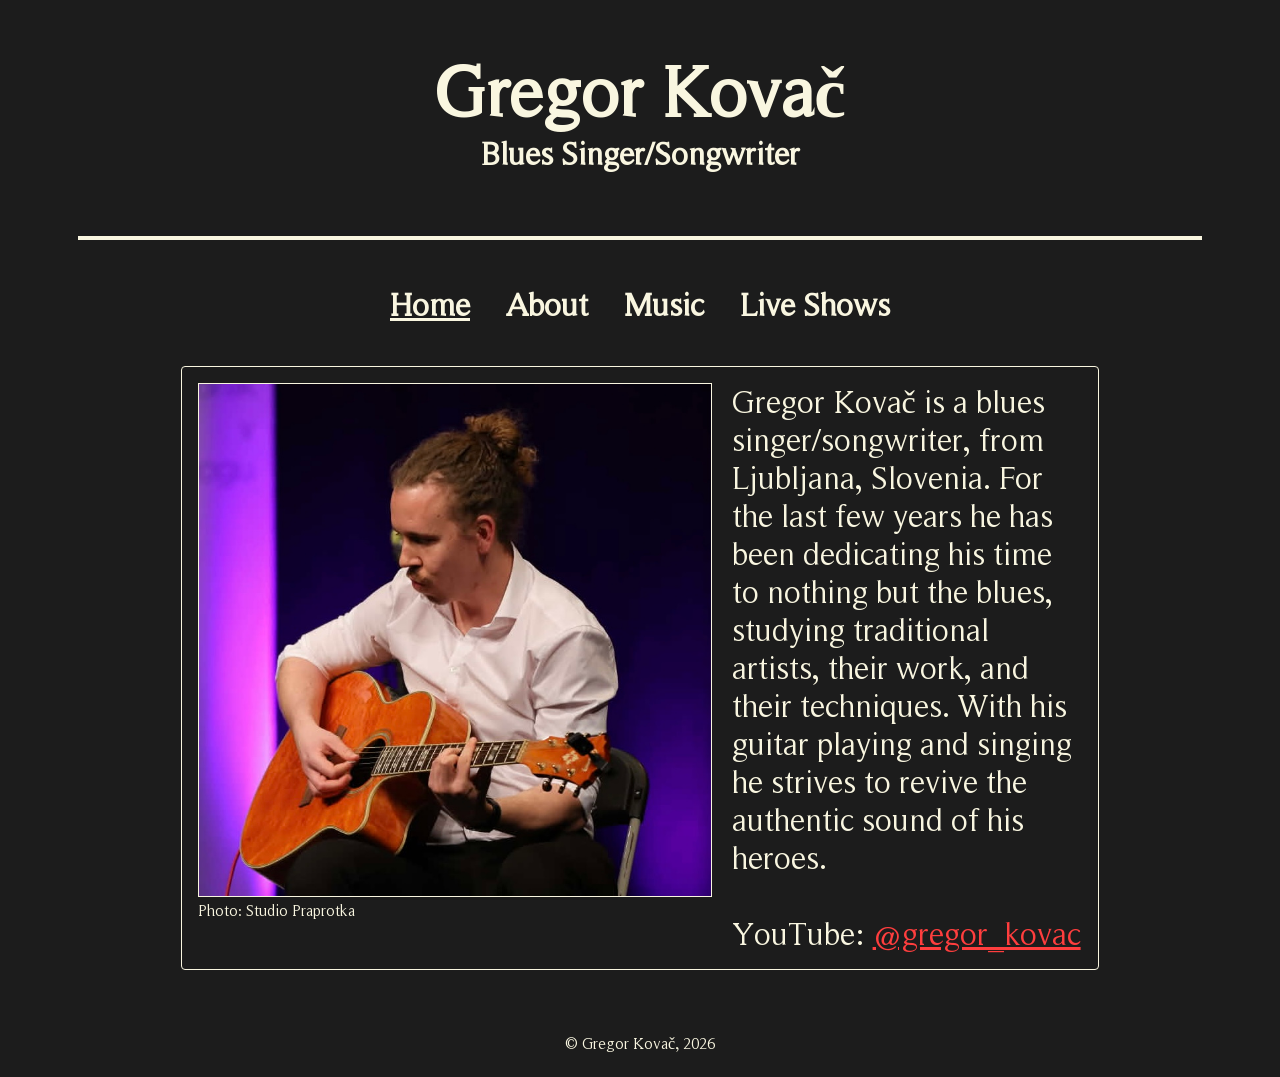
==== index.html @ 27a19f82 "Initial commit" ====
<!doctype html>
<html>
  <head>
    <link rel="stylesheet" href="style.css" />
    <title>Gregor Kovač</title>
    <link rel="icon" type="image/x-icon" href="images/favicon.ico">
  </head>

  <body>
    <h1 class="fade-in">Gregor Kovač</h1>
    <h2 id="subtitle" class="fade-in delay-1">Blues Singer/Songwriter</h2>
    <br></br>
    <div class="horizontal-line"></div>
    <br></br>
    <div class="fade-in delay-1" id="page-buttons">
      <a href="index.html" class="page-button page-button-active">Home</a>
      <a href="about.html" class="page-button">About</a>
      <a href="music.html" class="page-button">Music</a>
      <a href="live.html" class="page-button">Live Shows</a>
    </div>
    <div class="body-content fade-in delay-3">
      <div class="card">
        <div>
          <img src="images/gregor1.jpg" alt="imagetitle" width="512px">
          <span class="imgcaption">Photo: Studio Praprotka</span>
        </div>
        <div class="card-content">
          <div class="card-body" style="font-size: 32px;">
            Gregor Kovač is a blues singer/songwriter, from Ljubljana, Slovenia.
            For the last few years he has been dedicating his time to nothing but the
            blues, studying traditional artists, their work, and their techniques. With his guitar
            playing and singing he strives to revive the authentic sound of his heroes.
            <br/>
            <br/>
            YouTube: <a href="https://www.youtube.com/@gregor_kovac">@gregor_kovac</a>
          </div>
        </div>
      </div>
    </div>
    <div class="footer">&copy; Gregor Kovač, 2026</div>
  </body>
</html>
---- style.css ----
@font-face {
  font-family: "OldStyle";
  src: url("./fonts/OLDSH___.TTF") format("truetype");
  font-weight: normal;
  font-style: normal;
}

@font-face {
  font-family: "RomanSerif";
  src: url("./fonts/RomanSerif.ttf") format("truetype");
  font-weight: normal;
  font-style: normal;
}

:root {
  --bg: #1c1c1c;
  --text: #f9f6e0;
  --hover: #2f2f2f;
  --link: #ff3e3e;
  --link-hover: #ff9090;
}

body {
  font-family: "RomanSerif", serif;
  background-color: var(--bg);
  color: var(--text);
}

.fade-in {
  opacity: 0;
  animation: fadeIn 1s ease forwards;
}

.delay-1 {
  animation-delay: 0s;
}
.delay-2 {
  animation-delay: 0.2s;
}
.delay-3 {
  animation-delay: 0.4s;
}
.delay-4 {
  animation-delay: 0.6s;
}
.delay-5 {
  animation-delay: 0.8s;
}

@keyframes fadeIn {
  from {
    opacity: 0;
  }
  to {
    opacity: 1;
  }
}

h1 {
  font-size: 72px;
  text-align: center;
  transition: color 0.5s ease;
}

h2 {
  font-size: 32px;
  text-align: center;
}

h3 {
  font-size: 28px;
  text-align: center;
}

#subtitle {
  padding-top: 0px;
  margin-top: -48px;
}

.horizontal-line {
  outline: 2px solid var(--text);
  margin-left: 72px;
  margin-right: 72px;
  transform: scaleX(0);
  transform-origin: center;
  animation: lineGrow 1s ease forwards;
}

.horizontal-line-thin {
  outline: 1px solid var(--text);
  margin-left: 72px;
  margin-right: 72px;
}

@keyframes lineGrow {
  to {
    transform: scaleX(1);
  }
}

p {
  font-size: 24px;
  padding-left: 20%;
  padding-right: 20%;
}

.page-button {
  font-size: 32px;
  text-align: center;
  color: var(--text);
  text-decoration: none;
  /* display: block; */
  font-weight: bold;
  padding: 10px;
  border-radius: 4px;
  transition: background-color 0.5s ease;
}

.page-button:hover {
  color: var(--text);
  background-color: var(--hover);
}

.page-button-active {
  text-decoration: underline;
}

#page-buttons {
  display: flex;
  justify-content: center;
  gap: 16px;
}

.card {
  display: flex;
  align-items: flex-start;
  gap: 20px;
  padding: 16px;
  /* border: 1px solid var(--text); */
  border: 1px solid var(--text);
  border-radius: 4px;
  width: 70%;
  margin: 32px auto;
  transition:
    background-color 0.5s ease,
    scale 0.5s ease,
    border-right-width 0.5s ease,
    border-bottom-width 0.5s ease;
}

.card:hover {
  background-color: var(--hover);
  scale: 1.02;
}

.card-content {
  display: flex;
  flex-direction: column;
}

.card-title {
  font-size: 42px;
  font-weight: bold;
  margin-bottom: 8px;
}

.card-body {
  font-size: 24px;
}

.card-link {
  display: block;
  text-decoration: none;
  color: inherit;
}

a {
  color: var(--link);
  transition:
    color 0.5s ease,
    scale 0.5s ease;
}

a:hover {
  color: var(--link-hover);
}

.wrap-right {
  float: right;
  margin: 0 0 16px 16px;
}

.wrap-left {
  float: left;
  margin: 0 16px 16px 0;
}

.imgcaption {
  margin-top: 3px;
  font-size: 16px;
  text-align: left;
  color: var(--text);
}

img {
  border: 1px solid var(--text);
  /* border-radius: 4px; */
}

.footer {
  text-align: center;
  margin-top: 64px;
  margin-bottom: 24px;
}
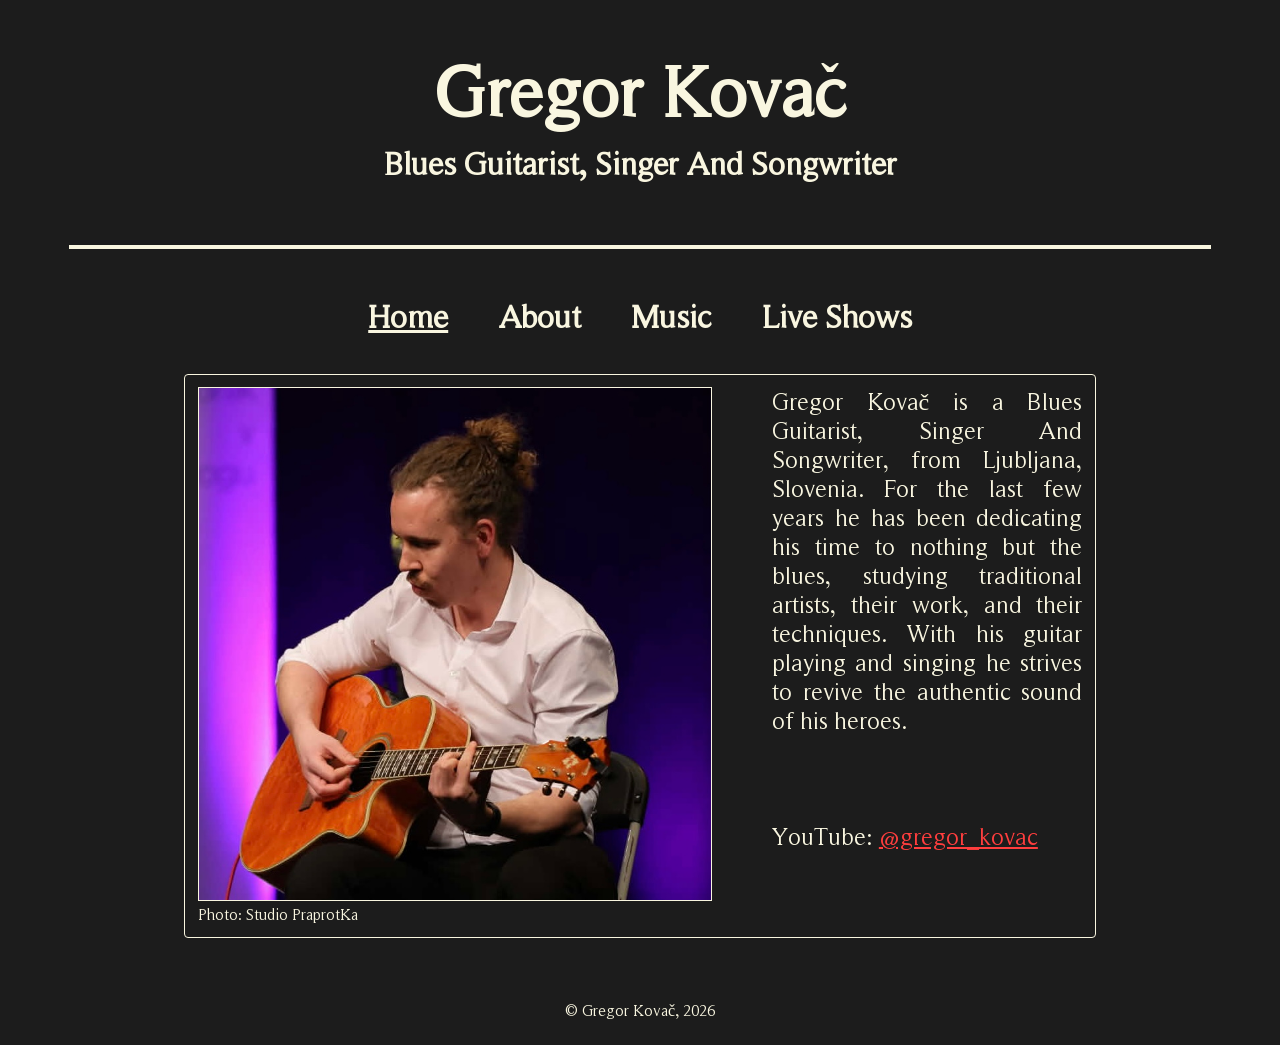
==== commit dba97941: "Add mobile styling" ====
--- a/index.html
+++ b/index.html
@@ -1,14 +1,15 @@
 <!doctype html>
 <html>
   <head>
+    <meta name="viewport" content="width=device-width, initial-scale=1.0">
     <link rel="stylesheet" href="style.css" />
     <title>Gregor Kovač</title>
     <link rel="icon" type="image/x-icon" href="images/favicon.ico">
   </head>
 
   <body>
-    <h1 class="fade-in">Gregor Kovač</h1>
-    <h2 id="subtitle" class="fade-in delay-1">Blues Singer/Songwriter</h2>
+    <h1 class="fade-in">Gregor Kova<span class="c-caron">c</span></h1>
+    <h2 id="subtitle" class="fade-in delay-1">Blues Guitarist, Singer And Songwriter</h2>
     <br></br>
     <div class="horizontal-line"></div>
     <br></br>
@@ -22,14 +23,16 @@
       <div class="card">
         <div>
           <img src="images/gregor1.jpg" alt="imagetitle" width="512px">
-          <span class="imgcaption">Photo: Studio Praprotka</span>
+          <span class="imgcaption">Photo: Studio PraprotKa</span>
         </div>
         <div class="card-content">
-          <div class="card-body" style="font-size: 32px;">
-            Gregor Kovač is a blues singer/songwriter, from Ljubljana, Slovenia.
+          <div class="card-body" style="margin-left:-10%">
+            Gregor Kovač is a Blues Guitarist, Singer And Songwriter, from Ljubljana, Slovenia.
             For the last few years he has been dedicating his time to nothing but the
             blues, studying traditional artists, their work, and their techniques. With his guitar
             playing and singing he strives to revive the authentic sound of his heroes.
+            <br/>
+            <br/>
             <br/>
             <br/>
             YouTube: <a href="https://www.youtube.com/@gregor_kovac">@gregor_kovac</a>
--- a/style.css
+++ b/style.css
@@ -18,6 +18,7 @@
   --hover: #2f2f2f;
   --link: #ff3e3e;
   --link-hover: #ff9090;
+  --grey: #c1c1c1;
 }
 
 body {
@@ -74,13 +75,13 @@
 
 #subtitle {
   padding-top: 0px;
-  margin-top: -48px;
+  margin-top: -3%;
 }
 
 .horizontal-line {
   outline: 2px solid var(--text);
-  margin-left: 72px;
-  margin-right: 72px;
+  margin-left: 5%;
+  margin-right: 5%;
   transform: scaleX(0);
   transform-origin: center;
   animation: lineGrow 1s ease forwards;
@@ -88,8 +89,8 @@
 
 .horizontal-line-thin {
   outline: 1px solid var(--text);
-  margin-left: 72px;
-  margin-right: 72px;
+  margin-left: 5%;
+  margin-right: 5%;
 }
 
 @keyframes lineGrow {
@@ -102,6 +103,7 @@
   font-size: 24px;
   padding-left: 20%;
   padding-right: 20%;
+  text-align: justify;
 }
 
 .page-button {
@@ -111,7 +113,7 @@
   text-decoration: none;
   /* display: block; */
   font-weight: bold;
-  padding: 10px;
+  padding: 1%;
   border-radius: 4px;
   transition: background-color 0.5s ease;
 }
@@ -128,19 +130,18 @@
 #page-buttons {
   display: flex;
   justify-content: center;
-  gap: 16px;
+  gap: 2%;
 }
 
 .card {
   display: flex;
   align-items: flex-start;
-  gap: 20px;
-  padding: 16px;
-  /* border: 1px solid var(--text); */
+  gap: 10%;
+  padding: 1%;
   border: 1px solid var(--text);
   border-radius: 4px;
   width: 70%;
-  margin: 32px auto;
+  margin: 2% auto;
   transition:
     background-color 0.5s ease,
     scale 0.5s ease,
@@ -153,6 +154,11 @@
   scale: 1.02;
 }
 
+.card-grey {
+  border: 1px solid var(--grey);
+  color: var(--grey);
+}
+
 .card-content {
   display: flex;
   flex-direction: column;
@@ -161,11 +167,19 @@
 .card-title {
   font-size: 42px;
   font-weight: bold;
-  margin-bottom: 8px;
+  margin-bottom: 2%;
+}
+
+.card-title-small {
+  font-size: 32px;
+  font-weight: bold;
+  margin-bottom: 2%;
 }
 
 .card-body {
   font-size: 24px;
+  word-break: break-word;
+  overflow-wrap: break-word;
 }
 
 .card-link {
@@ -187,16 +201,16 @@
 
 .wrap-right {
   float: right;
-  margin: 0 0 16px 16px;
+  margin: 0 0 2% 2%;
 }
 
 .wrap-left {
   float: left;
-  margin: 0 16px 16px 0;
+  margin: 0 2% 2% 0;
 }
 
 .imgcaption {
-  margin-top: 3px;
+  margin-top: 2%;
   font-size: 16px;
   text-align: left;
   color: var(--text);
@@ -209,6 +223,107 @@
 
 .footer {
   text-align: center;
-  margin-top: 64px;
-  margin-bottom: 24px;
-}
+  margin-top: 5%;
+  margin-bottom: 2%;
+}
+
+body {
+  text-align: justify;
+}
+
+.text-img {
+  width: 512px;
+}
+
+.c-caron {
+  position: relative;
+  display: inline-block;
+}
+
+.c-caron::after {
+  content: "ˇ";
+  position: absolute;
+  top: 5%;
+  left: 50%;
+  transform: translateX(-50%);
+
+  font-family: "Times New Roman", serif;
+  font-size: 0.75em;
+}
+
+@media (max-width: 768px) {
+  .card {
+    flex-direction: column;
+    align-items: center;
+  }
+
+  .card img {
+    width: 100%;
+    height: auto;
+  }
+
+  h1 {
+    font-size: 32px;
+  }
+
+  h2 {
+    font-size: 24px;
+  }
+
+  .page-button {
+    font-size: 16px;
+  }
+
+  #subtitle {
+    margin-top: -6%;
+    font-size: 16px;
+  }
+
+  .horizontal-line {
+    margin-top: -10%;
+    margin-bottom: -20%;
+  }
+
+  .card-body {
+    font-size: 14px;
+  }
+
+  .card-content {
+    font-size: 16px;
+    margin-top: 5%;
+  }
+
+  .imgcaption {
+    font-size: 10px;
+  }
+
+  body {
+    font-size: 16px;
+  }
+
+  footer {
+    font-size: 10px;
+  }
+
+  body-content {
+    font-size: 16px;
+  }
+
+  p {
+    font-size: 16px;
+    padding-left: 2%;
+    padding-right: 2%;
+  }
+
+  .text-img {
+    width: 100%;
+  }
+
+  .card-title {
+    font-size: 18px;
+  }
+
+  .card-title-small {
+    font-size: 16px;
+  }
+}
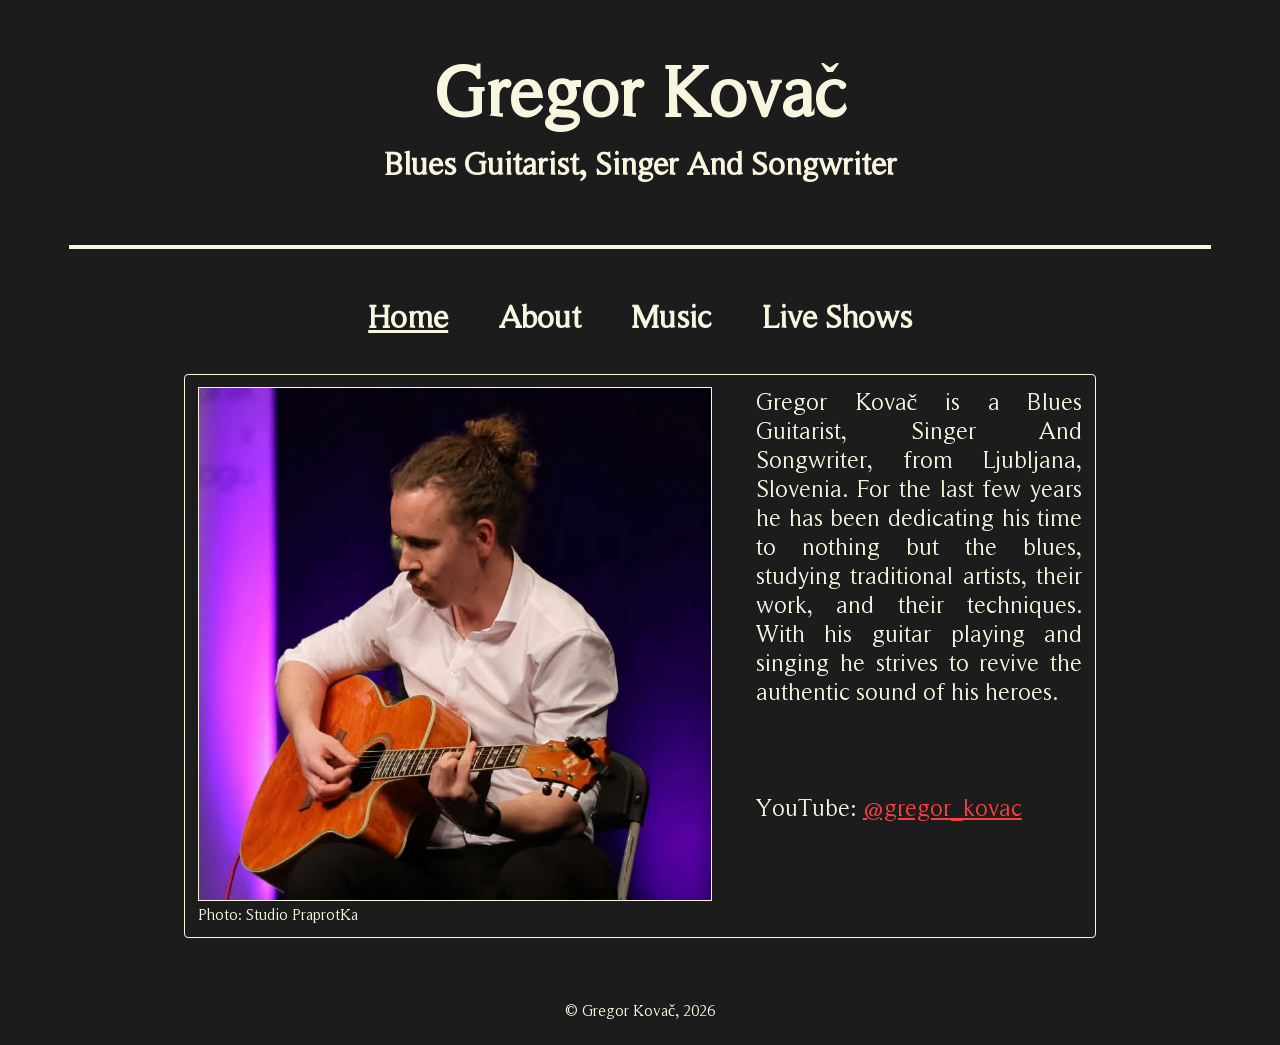
==== commit 727a1a5b: "Gap fix" ====
--- a/index.html
+++ b/index.html
@@ -26,7 +26,7 @@
           <span class="imgcaption">Photo: Studio PraprotKa</span>
         </div>
         <div class="card-content">
-          <div class="card-body" style="margin-left:-10%">
+          <div class="card-body">
             Gregor Kovač is a Blues Guitarist, Singer And Songwriter, from Ljubljana, Slovenia.
             For the last few years he has been dedicating his time to nothing but the
             blues, studying traditional artists, their work, and their techniques. With his guitar
--- a/style.css
+++ b/style.css
@@ -136,7 +136,7 @@
 .card {
   display: flex;
   align-items: flex-start;
-  gap: 10%;
+  gap: 5%;
   padding: 1%;
   border: 1px solid var(--text);
   border-radius: 4px;
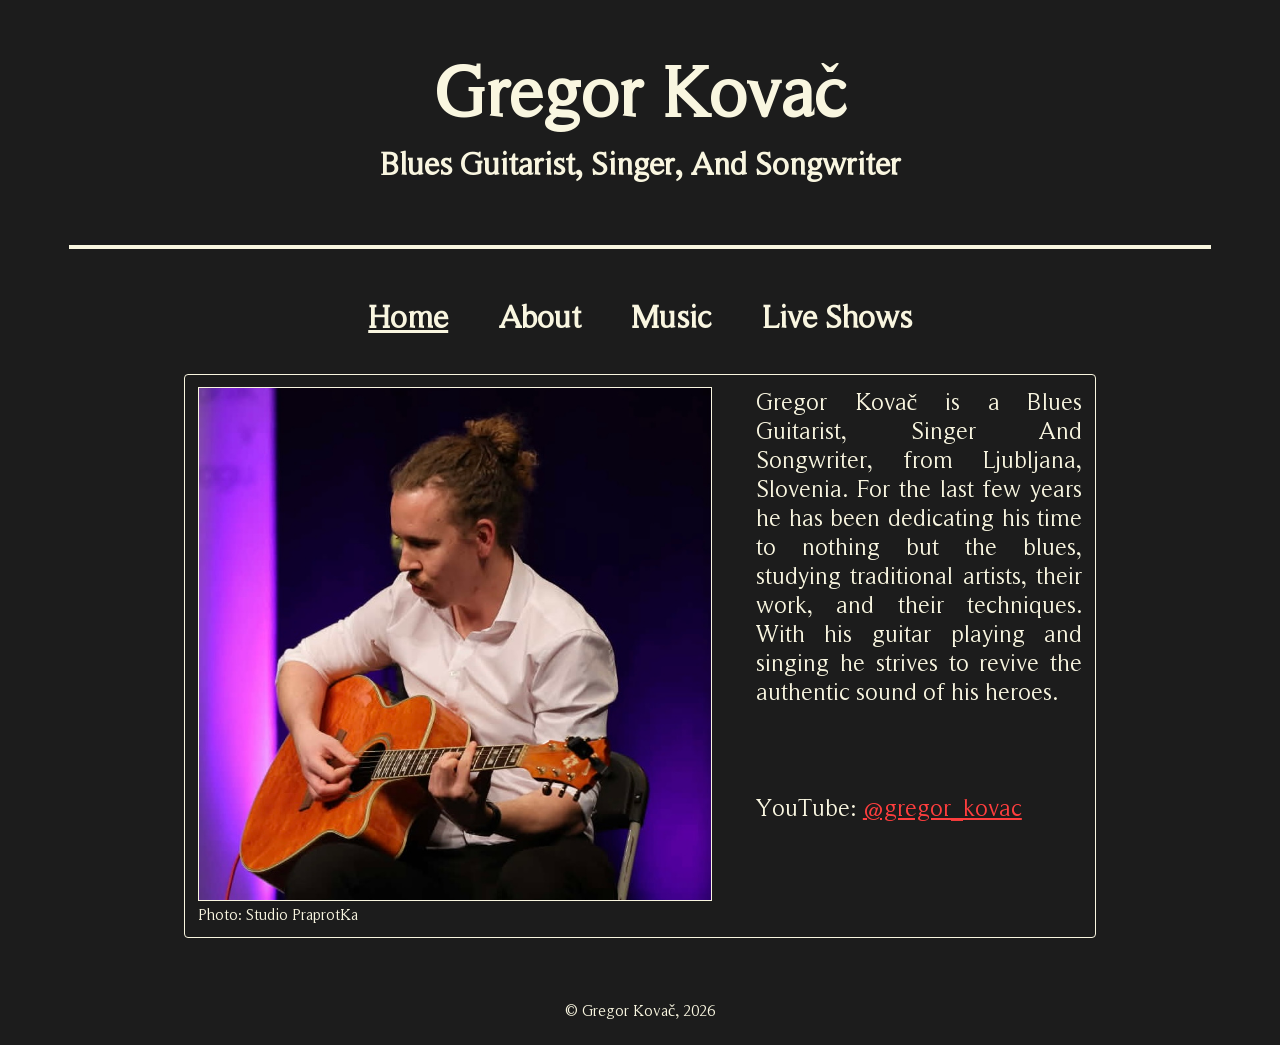
==== commit a9f371a2: "Comma" ====
--- a/index.html
+++ b/index.html
@@ -9,7 +9,7 @@
 
   <body>
     <h1 class="fade-in">Gregor Kova<span class="c-caron">c</span></h1>
-    <h2 id="subtitle" class="fade-in delay-1">Blues Guitarist, Singer And Songwriter</h2>
+    <h2 id="subtitle" class="fade-in delay-1">Blues Guitarist, Singer, And Songwriter</h2>
     <br></br>
     <div class="horizontal-line"></div>
     <br></br>
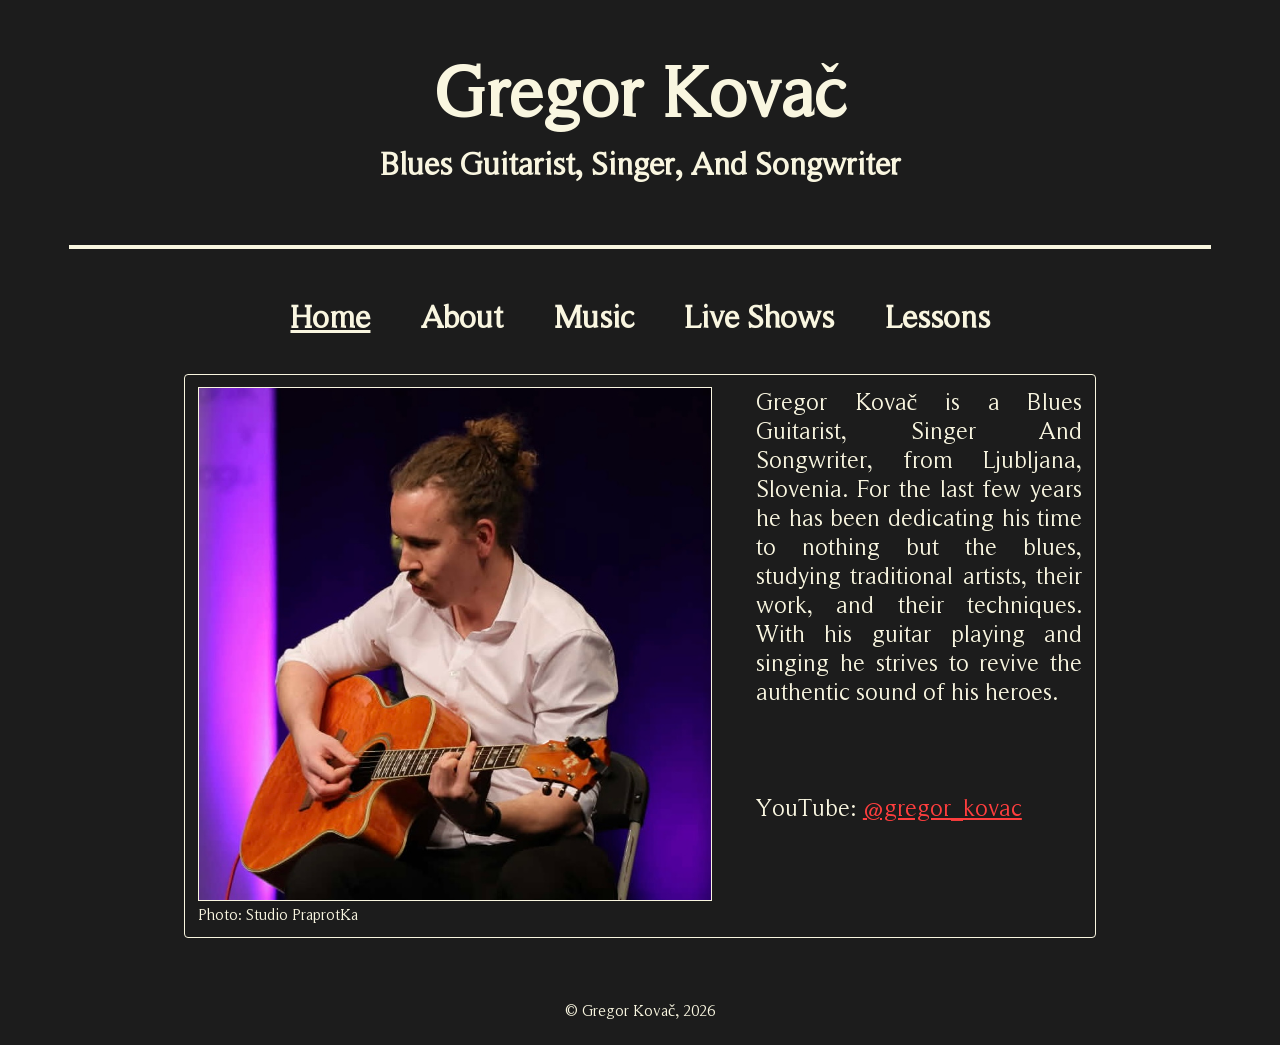
==== commit c4354bfc: "Remove typo" ====
--- a/index.html
+++ b/index.html
@@ -18,6 +18,7 @@
       <a href="about.html" class="page-button">About</a>
       <a href="music.html" class="page-button">Music</a>
       <a href="live.html" class="page-button">Live Shows</a>
+      <a href="lessons.html" class="page-button">Lessons</a>
     </div>
     <div class="body-content fade-in delay-3">
       <div class="card">
@@ -35,6 +36,7 @@
             <br/>
             <br/>
             <br/>
+            <!-- Contact me: <a href=""> -->
             YouTube: <a href="https://www.youtube.com/@gregor_kovac">@gregor_kovac</a>
           </div>
         </div>
